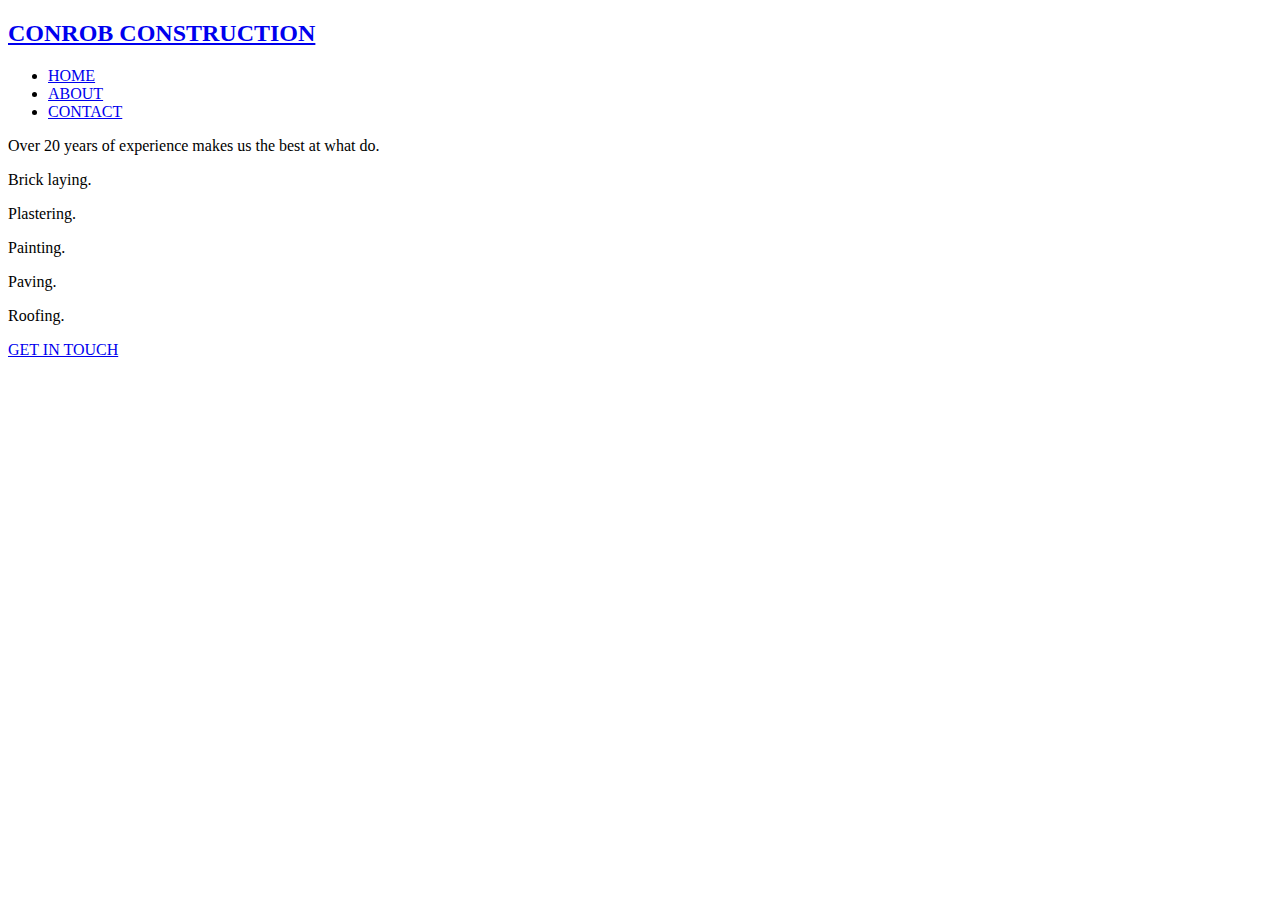
==== index.html @ 713f8055 "Update index.html" ====
<!DOCTYPE html>
<html lang="en">
<head>
    <meta charset="UTF-8">
    <meta name="viewport" content="width=device-width, initial-scale=1.0">
    <link
      rel="stylesheet"
      href="https://cdnjs.cloudflare.com/ajax/libs/font-awesome/5.12.1/css/all.min.css"
      integrity="sha256-mmgLkCYLUQbXn0B1SRqzHar6dCnv9oZFPEC1g1cwlkk="
      crossorigin="anonymous"
    />
    <link rel="stylesheet" href="style.css">
    <title>Conrob Construction</title>
</head>
<body>

    <div class="menu-btn">
        <i class="fas fa-bars fa-2x"></i>
      </div>


    <!-- home-section -->
    <div id="home" class="home">
        <div class="home-content">
            <nav class="main-nav">
                <div class="logo">
                    <a href="#home"><h2>CONROB CONSTRUCTION</h2></a>
                </div>
                    <ul class="main-menu">
                        <li><a href="#home">HOME</a></li>
                        <li><a href="#about">ABOUT</a></li>
                        <li><a href="#contact">CONTACT</a></li>
                    </ul>
            </nav>
            <div class="home-main">
                <p class="main-text">Over 20 years of experience makes us the best at what do.</p>
                <div class="home-services">
                    <p class="color1">Brick laying.</p>
                    <p class="color2">Plastering.</p>
                    <p class="color3">Painting.</p>
                    <p class="color4">Paving.</p>
                    <p class="color5">Roofing.</p>
                </div>
                <div class="cta-btn">
                <a class="cta-git" href="#contact">GET IN TOUCH</a>
            </div>
                <div class="cta-whatsapp">
                    <a href="#"><i class="fas fa-whatsapp fa-2x"></i></a>
                </div>
            </div>
        </div>
    </div>

    <script src="app.js"></script>
</body>
</html>
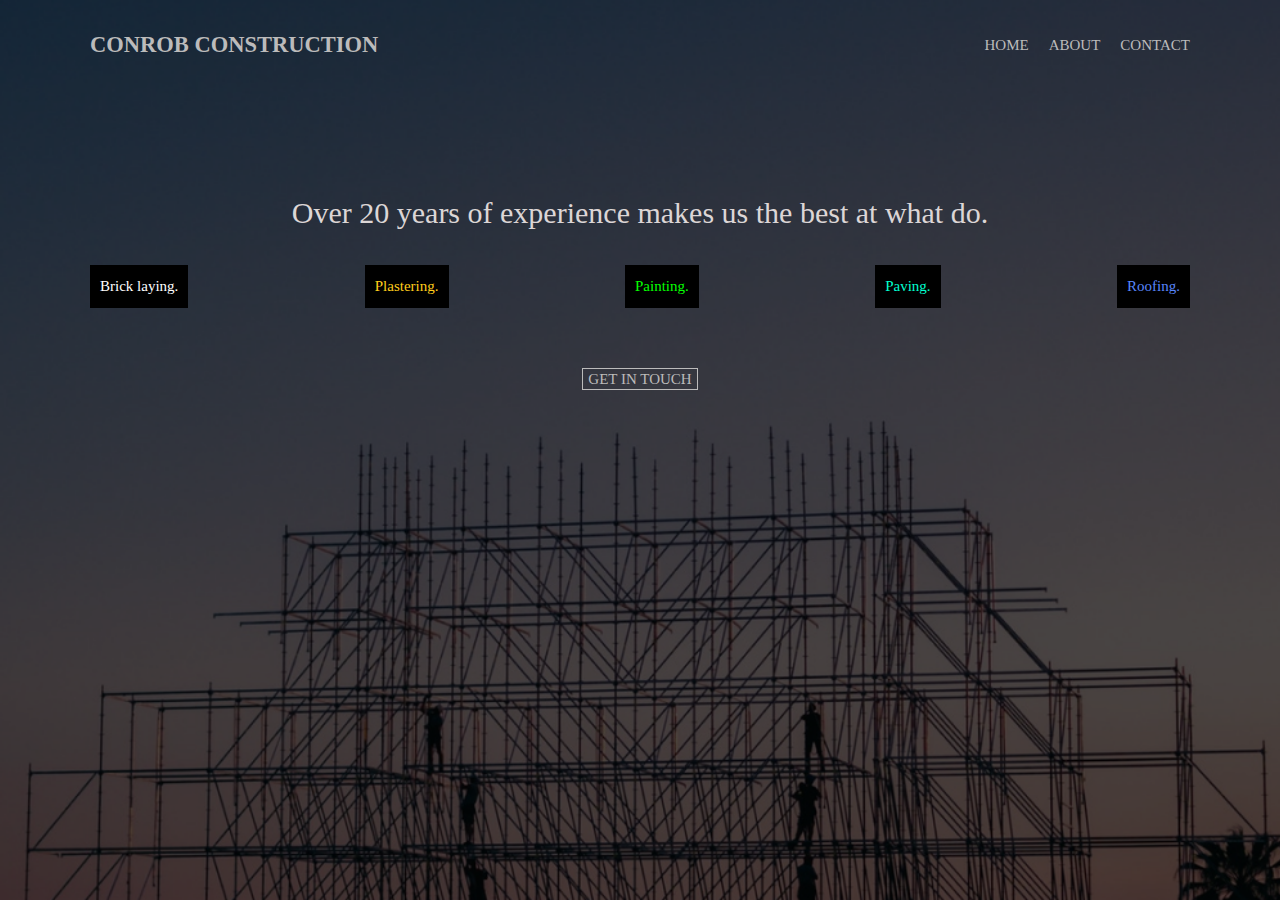
==== commit 1586938c: "Add files via upload" ====
--- a/index.html
+++ b/index.html
@@ -10,7 +10,7 @@
       crossorigin="anonymous"
     />
     <link rel="stylesheet" href="style.css">
-    <title>Conrob Construction</title>
+    <title>Conrob Construction - Brick laying, Plastering, Painting, Paving, Roofing</title>
 </head>
 <body>
 
@@ -27,9 +27,9 @@
                     <a href="#home"><h2>CONROB CONSTRUCTION</h2></a>
                 </div>
                     <ul class="main-menu">
-                        <li><a href="#home">HOME</a></li>
-                        <li><a href="#about">ABOUT</a></li>
-                        <li><a href="#contact">CONTACT</a></li>
+                        <li><a href="./index.html">HOME</a></li>
+                        <li><a href="./about.html">ABOUT</a></li>
+                        <li><a href="./contact.html">CONTACT</a></li>
                     </ul>
             </nav>
             <div class="home-main">
@@ -53,4 +53,4 @@
 
     <script src="app.js"></script>
 </body>
-</html>
+</html>--- a/style.css
+++ b/style.css
@@ -0,0 +1,247 @@
+* {
+    margin: 0;
+    padding: 0;
+    box-sizing: border-box;
+}
+
+body {
+    font-family: poppins;
+    font-size: 15px;
+    line-height: 1.5;
+}
+
+a {
+    text-decoration: none;
+    color: #000000;
+}
+
+a:hover {
+    opacity: 0.6;
+}
+
+ul {
+    list-style: none;
+}
+
+.menu-btn {
+    cursor: pointer;
+    position: absolute;
+    top: 20px;
+    right: 30px;
+    z-index: 2;
+    display: none;
+}
+
+/* home-section */
+.home {
+    background-color: #BCBBBB;
+    background-image: url(./images/home-bg.png);
+    background-attachment: fixed;
+    background-position: center;
+    background-repeat: no-repeat;
+    background-size: cover;
+    width: 100%;
+    height: 100vh;
+}
+
+.home-content {
+    width: 90%;
+    max-width: 1100px;
+    margin: auto;
+}
+
+.main-nav {
+    display: flex;
+    justify-content: space-between;
+    align-items: center;
+    height: 10vh;
+}
+
+.main-menu {
+    display: flex;
+}
+
+.main-menu li a {
+    margin-left: 20px;
+}
+
+.main-menu li a:hover {
+    border-bottom: 2px solid #BCBBBB;
+    padding: 0;
+}
+
+.main-nav h2,.main-nav ul li a {
+    color: #BCBBBB;
+}
+
+.home-main .main-text {
+    font-size: 30px;
+    color: #DCD6D6;
+    text-align: center;
+    margin: 100px 0 30px;
+}
+
+.home-services {
+    display: flex;
+    justify-content: space-between;
+
+}
+
+.color1{
+    color: #ffffff;
+    background: #000000;
+    padding: 10px;
+}
+
+.color2{
+    color: #FFCD1B;
+    background: #000000;
+    padding: 10px;
+}
+
+.color3{
+    color: #05FF00;
+    background: #000000;
+    padding: 10px;
+}
+
+.color4{
+    color: #00FFD1;
+    background: #000000;
+    padding: 10px;
+}
+
+.color5{
+    color: #5987FC;
+    background: #000000;
+    padding: 10px;
+}
+
+.cta-btn {
+    text-align: center;
+    margin: 60px 0;
+}
+
+.cta-git {
+    color: #BCBBBB;
+    border: 1px solid #BCBBBB;
+    padding: 2px 5px;
+}
+
+.cta-whatsapp {
+    position: absolute;
+    right: 10%;
+    bottom: 10%;
+}
+
+.cta-whatsapp a {
+    color: white;
+}
+
+/* about-section */
+.about {
+    background-color: #272E3D;
+    width: 100%;
+    height: 100vh;
+}
+
+.about-content {
+    width: 90%;
+    max-width: 1100px;
+    margin: auto;
+}
+
+.about-main p {
+    color: #E8E8E8;
+    width: 50%;
+    margin: 30px auto;
+}
+
+/* contact-section */
+.contact-main {
+    color: #DCD6D6;
+    text-align: center;
+    margin-top: 50px;
+}
+
+.contact-main h2 {
+    color: #ffffff;
+    padding: 30px 0;
+}
+
+.call-whatsapp {
+    padding: 5px 0;
+    text-transform: uppercase;
+    text-decoration: underline;
+}
+
+.social-links {
+    margin: 30px;
+}
+
+.social-links p {
+    padding: 5px 0;
+    text-transform: uppercase;
+    text-decoration: underline;
+}
+
+/* responsiveness */
+@media (max-width: 700px) {
+
+    .menu-btn {
+        display: block;
+        color: #BCBBBB;
+    }
+
+    .menu-btn:hover {
+        opacity: 0.5;
+    }
+
+    .main-nav ul.main-menu {
+        display: block;
+        position: absolute;
+        top: 0px;
+        left: 0px;
+        background: #f2f2f2;
+        width: 50%;
+        height: 100%;
+        border-right: #ccc 1px solid;
+        opacity: 0.9;
+        padding: 30px;
+        transform: translateX(-500px);
+        transition: transform 0.5s ease-in-out;
+    }
+
+    .main-nav ul.main-menu li {
+        padding: 10px;
+        border-bottom: #ccc solid 1px;
+        font-size: 14px;
+    }
+
+    .main-nav ul.main-menu li:last-child {
+        border-bottom: none;
+    }
+
+    .main-nav ul.main-menu.show {
+        transform: translateX(-20px);
+    }
+
+    /* home */
+    .home-services {
+        display: grid;
+        grid-template-columns: repeat(3, 1fr);
+        grid-gap: 10px;
+    }
+
+    /* about */
+    .about-main p {
+        width: 100%;
+        margin: 30px auto;
+    }
+}
+
+@media (max-width: 500px) {
+    .home-services {
+        grid-template-columns: repeat(2, 1fr);
+    }
+}